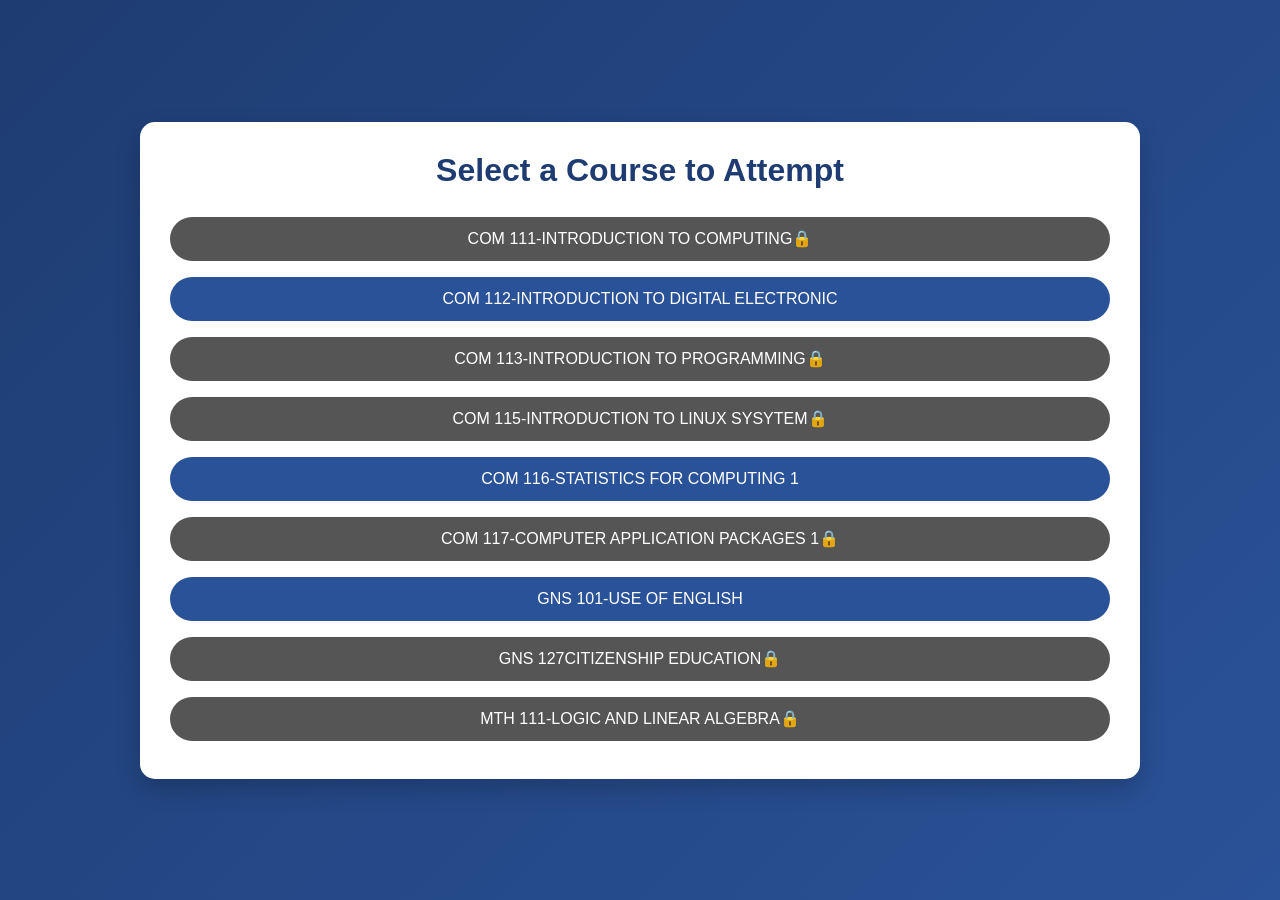
==== index.html @ 9dee7cb1 "Merge branch 'main' of https://github.com/Teboy15/COURSE-QUIZ" ====
<!DOCTYPE html>
<html lang="en">
<head>
    <meta charset="UTF-8">
    <meta name="viewport" content="width=device-width, initial-scale=1.0">
    <title>Quiz App</title>
    <link rel="stylesheet" href="styles.css">
    <meta name="google-site-verification" content="Tsx2RxnX2nQ3yG77a5asceZgj0YKZU6KrI5X_rOhHCs" />
    <!-- Google tag (gtag.js) -->
<script async src="https://www.googletagmanager.com/gtag/js?id=G-HK40J0H0E2"></script>
<script>
  window.dataLayer = window.dataLayer || [];
  function gtag(){dataLayer.push(arguments);}
  gtag('js', new Date());

  gtag('config', 'G-HK40J0H0E2');
</script>
</head>
<body>
    
<div class="quiz-container">
    <h1>Select a Course to Attempt</h1>

    <button onclick="startQuiz('com111')" disabled> COM 111-INTRODUCTION TO COMPUTING🔒</button>
    <button onclick="startQuiz('com112')">COM 112-INTRODUCTION TO DIGITAL ELECTRONIC</button>
    <button onclick="startQuiz('com113')" disabled>COM 113-INTRODUCTION TO PROGRAMMING🔒</button>
    <button onclick="startQuiz('com115')" disabled>COM 115-INTRODUCTION TO LINUX SYSYTEM🔒</button>
    <button onclick="startQuiz('com116')">COM 116-STATISTICS FOR COMPUTING 1</button>
    <button onclick="startQuiz('com117')" disabled>COM 117-COMPUTER APPLICATION PACKAGES 1🔒</button>
    <button onclick="startQuiz('gns101')">GNS 101-USE OF ENGLISH</button>
    <button onclick="startQuiz('gns127')" disabled>GNS 127CITIZENSHIP EDUCATION🔒</button>
    <button onclick="startQuiz('mth111')" disabled>MTH 111-LOGIC AND LINEAR ALGEBRA🔒</button>
</div>


<script src="script.js">
  
</script>
</body>
</html>
---- styles.css ----
/* =========================
   RESET
========================= */
* {
    margin: 0;
    padding: 0;
    box-sizing: border-box;
}

/* =========================
   BODY
========================= */
body {
    font-family: "Segoe UI", Tahoma, Geneva, Verdana, sans-serif;
    background: linear-gradient(135deg, #1e3c72, #2a5298);
    min-height: 100vh;
    display: flex;
    align-items: center;
    justify-content: center;
    color: #333;
}

.time-select {
    margin-bottom: 20px;
}

.time-select label {
    display: block;
    margin-bottom: 8px;
    font-weight: bold;
    color: #1e3c72;
}

.time-select select {
    width: 100%;
    padding: 12px;
    border-radius: 10px;
    border: 2px solid #2a5298;
    font-size: 16px;
}

/* =========================
   MAIN CONTAINER
========================= */
.quiz-container {
    background: #ffffff;
    padding: 25px;
    width: 95%;
    max-width: 900px; /* increased for laptop */
    border-radius: 15px;
    box-shadow: 0 10px 25px rgba(0,0,0,0.2);
}

/* =========================
   TITLE
========================= */
.quiz-container h1 {
    margin-bottom: 20px;
    color: #1e3c72;
    text-align: center;
}

/* =========================
   COURSE BUTTONS
========================= */
.quiz-container button {
    width: 100%;
    margin: 8px 0;
    padding: 12px;
    border: none;
    border-radius: 100px;
    background: #2a5298;
    color: white;
    font-size: 16px;
    cursor: pointer;
    transition: 0.3s;
}

button:disabled {
    background: #555;
    cursor: not-allowed;
    }
.quiz-container button:disabled:hover {
               background: #555;
        }

.quiz-container button:hover  {
    background: #1e3c72;
    transform: scale(1.03);
}

/* =========================
   QUESTION PANEL (CBT)
========================= */
.question-panel {
    display: grid;
    grid-template-columns: repeat(auto-fill, minmax(40px, 1fr));
    gap: 6px;
    margin-bottom: 15px;
}

.q-btn {
    padding: 8px;
    border: none;
    border-radius: 6px;
    background: #ddd;
    cursor: pointer;
    font-weight: bold;
}

.q-btn.answered {
    background: #28a745;
    color: white;
}

.q-btn.active {
    border: 2px solid #000;
    background: #ffc107;
}

/* =========================
   QUESTION AREA
========================= */
.question {
    text-align: left;
    margin-bottom: 15px;
    padding: 15px;
    border-radius: 10px;
    background: #f4f7ff;
}

.question p {
    font-size: 18px;
    margin-bottom: 10px;
}

/* QUESTION IMAGE */
.question-image {
    width: 100%;
    max-width: 300px;
    height: auto;
    display: block;
    margin: 10px auto;
    border-radius: 10px;
    border: 2px solid #ddd;
}

/* OPTIONS */
.question label {
    display: block;
    margin: 8px 0;
    cursor: pointer;
    padding: 6px;
    border-radius: 5px;
    transition: 0.2s;
}

.question label:hover {
    background: #e6ecff;
}

/* =========================
   NAV BUTTONS
========================= */
.nav-buttons {
    display: flex;
    justify-content: space-between;
    margin-top: 15px;
    gap: 10px;
}

.nav-buttons button {
    flex: 1;
}

/* =========================
   RESULT SECTION
========================= */
#score {
    font-size: 22px;
    margin-bottom: 15px;
    color: #2a5298;
    text-align: center;
}

#score h3 {
    font-size: 24px;
    margin: 10px 0;
}

#score h4 {
    font-size: 20px;
    color: #2a5298;
    margin-bottom: 5px;
}

#score p {
    font-size: 18px;
    color: #555;
}
.review {
    text-align: left;
    margin-top: 10px;
    padding: 12px;
    border-left: 4px solid #2a5298;
    background: #f9f9f9;
    border-radius: 6px;
}

/* CORRECT / WRONG */
.correct {
    color: green;
    font-weight: bold;
}

.wrong {
    color: red;
    font-weight: bold;
}

/* =========================
   PROGRESS TEXT
========================= */
.progress {
    margin-bottom: 10px;
    font-weight: bold;
    color: #2a5298;
}

/* =========================
   RESPONSIVE DESIGN
========================= */

/* 📱 SMALL PHONES */
@media (max-width: 480px) {

    .quiz-container {
        padding: 15px;
    }

    .question p {
        font-size: 16px;
    }

    .nav-buttons {
        flex-direction: column;
    }

    .nav-buttons button {
        width: 100%;
    }
}

/* 📱 TABLETS */
@media (max-width: 768px) {

    .quiz-container {
        max-width: 95%;
    }

    .question-panel {
        grid-template-columns: repeat(auto-fill, minmax(35px, 1fr));
    }
}

.option {
    display: block;
    background: #f4f7ff;
    padding: 12px;
    margin: 10px 0;
    border-radius: 10px;
    cursor: pointer;
    transition: 0.3s;
}

.option:hover {
    background: #dfe9ff;
}

.option input {
    margin-right: 10px;
}

.written-box {
    width: 100%;
    padding: 15px;
    border-radius: 10px;
    border: 2px solid #2a5298;
    resize: vertical;
    font-size: 16px;
    margin-top: 10px;
}

/* =========================
   TIMER BAR
========================= */

.top-bar {
    display: flex;
    justify-content: space-between;
    align-items: center;
    margin-bottom: 10px;
}

#timer {
    font-weight: bold;
    color: #e63946;
    font-size: 18px;
}

/* 💻 LARGE SCREENS */
@media (min-width: 1000px) {

    .quiz-container {
        max-width: 1000px;
        padding: 30px;
    }

    .question p {
        font-size: 20px;
    }
    /* =========================
   BETTER MOBILE RESPONSIVE
========================= */

/* Prevent zoom issues on phones */
html {
    font-size: 16px;
}

/* Make images responsive */
img {
    max-width: 100%;
    height: auto;
}

/* Prevent long text overflow */
.question,
.review,
.option {
    word-wrap: break-word;
    overflow-wrap: break-word;
}

/* Better touch spacing for phones */
button,
.option,
.q-btn {
    min-height: 44px;
}

/* Smooth scrolling */
html {
    scroll-behavior: smooth;
}

/* Better textarea on phones */
.written-box {
    min-height: 140px;
}

/* Prevent horizontal scrolling */
body {
    overflow-x: hidden;
}
}
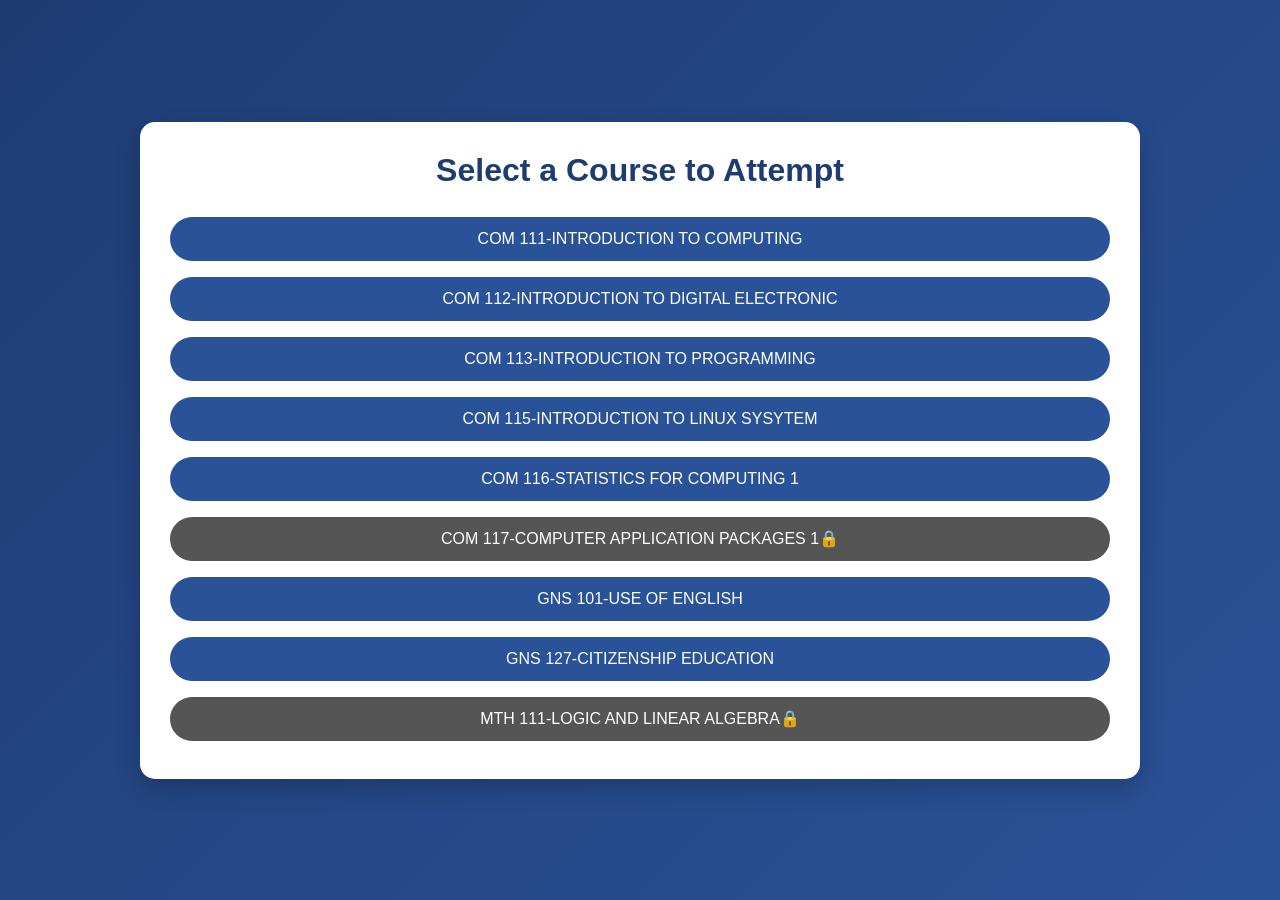
==== commit 212882b7: "New version" ====
--- a/index.html
+++ b/index.html
@@ -21,14 +21,14 @@
 <div class="quiz-container">
     <h1>Select a Course to Attempt</h1>
 
-    <button onclick="startQuiz('com111')" disabled> COM 111-INTRODUCTION TO COMPUTING🔒</button>
+    <button onclick="startQuiz('com111')"> COM 111-INTRODUCTION TO COMPUTING</button>
     <button onclick="startQuiz('com112')">COM 112-INTRODUCTION TO DIGITAL ELECTRONIC</button>
-    <button onclick="startQuiz('com113')" disabled>COM 113-INTRODUCTION TO PROGRAMMING🔒</button>
-    <button onclick="startQuiz('com115')" disabled>COM 115-INTRODUCTION TO LINUX SYSYTEM🔒</button>
+    <button onclick="startQuiz('com113')">COM 113-INTRODUCTION TO PROGRAMMING</button>
+    <button onclick="startQuiz('com115')" >COM 115-INTRODUCTION TO LINUX SYSYTEM</button>
     <button onclick="startQuiz('com116')">COM 116-STATISTICS FOR COMPUTING 1</button>
     <button onclick="startQuiz('com117')" disabled>COM 117-COMPUTER APPLICATION PACKAGES 1🔒</button>
     <button onclick="startQuiz('gns101')">GNS 101-USE OF ENGLISH</button>
-    <button onclick="startQuiz('gns127')" disabled>GNS 127CITIZENSHIP EDUCATION🔒</button>
+    <button onclick="startQuiz('gns127')">GNS 127-CITIZENSHIP EDUCATION</button>
     <button onclick="startQuiz('mth111')" disabled>MTH 111-LOGIC AND LINEAR ALGEBRA🔒</button>
 </div>
 
--- a/styles.css
+++ b/styles.css
@@ -118,6 +118,21 @@
     background: #ffc107;
 }
 
+.chapter-info {
+    text-align: center;
+    padding: 20px;
+}
+
+.chapter-info h2 {
+    color: #2a5298;
+    margin-bottom: 15px;
+}
+
+.chapter-info p {
+    margin: 10px 0;
+    line-height: 1.6;
+}
+
 /* =========================
    QUESTION AREA
 ========================= */
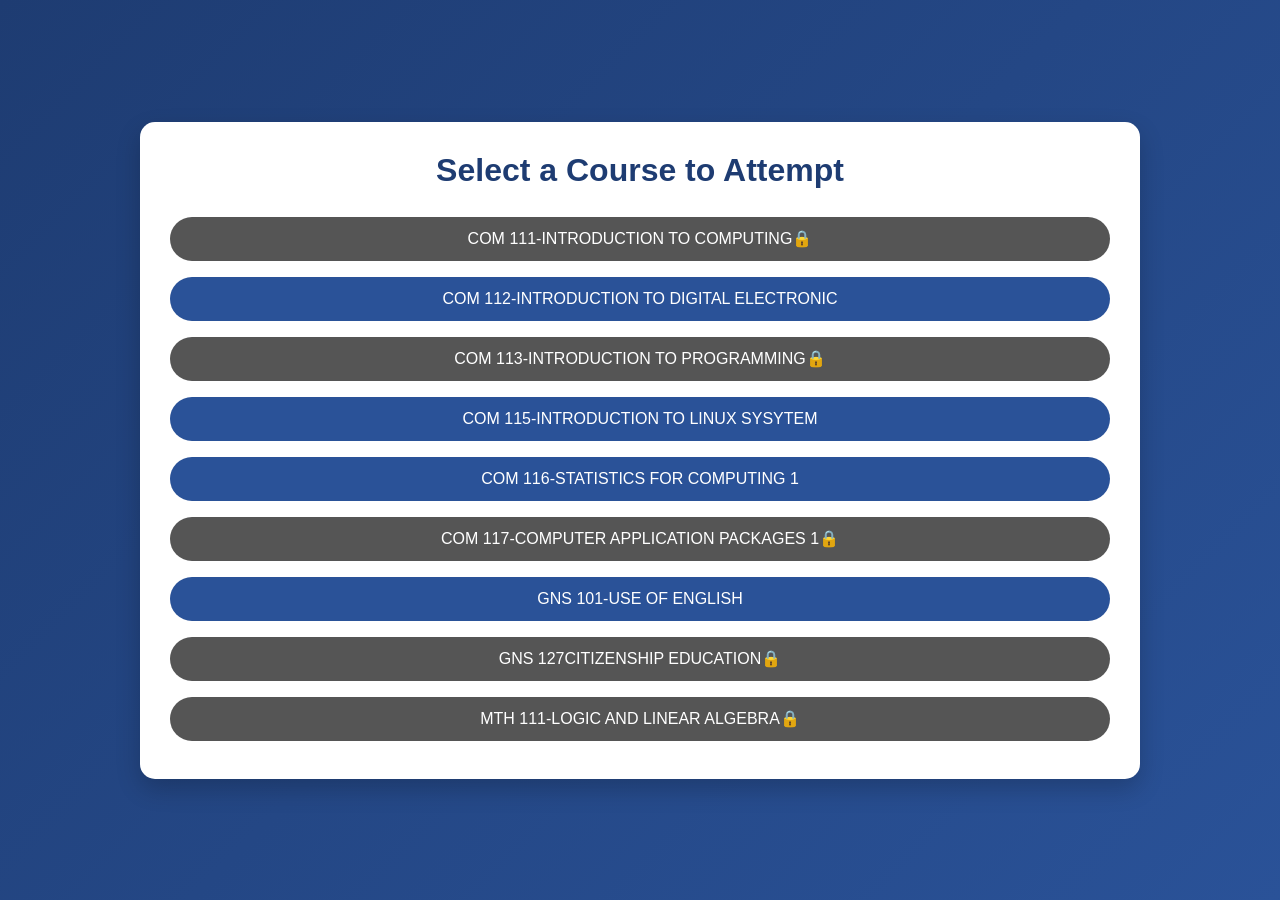
==== commit 1cc52f03: "Add files via upload" ====
--- a/index.html
+++ b/index.html
@@ -6,29 +6,20 @@
     <title>Quiz App</title>
     <link rel="stylesheet" href="styles.css">
     <meta name="google-site-verification" content="Tsx2RxnX2nQ3yG77a5asceZgj0YKZU6KrI5X_rOhHCs" />
-    <!-- Google tag (gtag.js) -->
-<script async src="https://www.googletagmanager.com/gtag/js?id=G-HK40J0H0E2"></script>
-<script>
-  window.dataLayer = window.dataLayer || [];
-  function gtag(){dataLayer.push(arguments);}
-  gtag('js', new Date());
-
-  gtag('config', 'G-HK40J0H0E2');
-</script>
 </head>
 <body>
     
 <div class="quiz-container">
     <h1>Select a Course to Attempt</h1>
 
-    <button onclick="startQuiz('com111')"> COM 111-INTRODUCTION TO COMPUTING</button>
+    <button onclick="startQuiz('com111')" disabled> COM 111-INTRODUCTION TO COMPUTING🔒</button>
     <button onclick="startQuiz('com112')">COM 112-INTRODUCTION TO DIGITAL ELECTRONIC</button>
-    <button onclick="startQuiz('com113')">COM 113-INTRODUCTION TO PROGRAMMING</button>
-    <button onclick="startQuiz('com115')" >COM 115-INTRODUCTION TO LINUX SYSYTEM</button>
+    <button onclick="startQuiz('com113')" disabled>COM 113-INTRODUCTION TO PROGRAMMING🔒</button>
+    <button onclick="startQuiz('com115')">COM 115-INTRODUCTION TO LINUX SYSYTEM</button>
     <button onclick="startQuiz('com116')">COM 116-STATISTICS FOR COMPUTING 1</button>
     <button onclick="startQuiz('com117')" disabled>COM 117-COMPUTER APPLICATION PACKAGES 1🔒</button>
     <button onclick="startQuiz('gns101')">GNS 101-USE OF ENGLISH</button>
-    <button onclick="startQuiz('gns127')">GNS 127-CITIZENSHIP EDUCATION</button>
+    <button onclick="startQuiz('gns127')" disabled>GNS 127CITIZENSHIP EDUCATION🔒</button>
     <button onclick="startQuiz('mth111')" disabled>MTH 111-LOGIC AND LINEAR ALGEBRA🔒</button>
 </div>
 
@@ -37,4 +28,4 @@
   
 </script>
 </body>
-</html>
+</html>
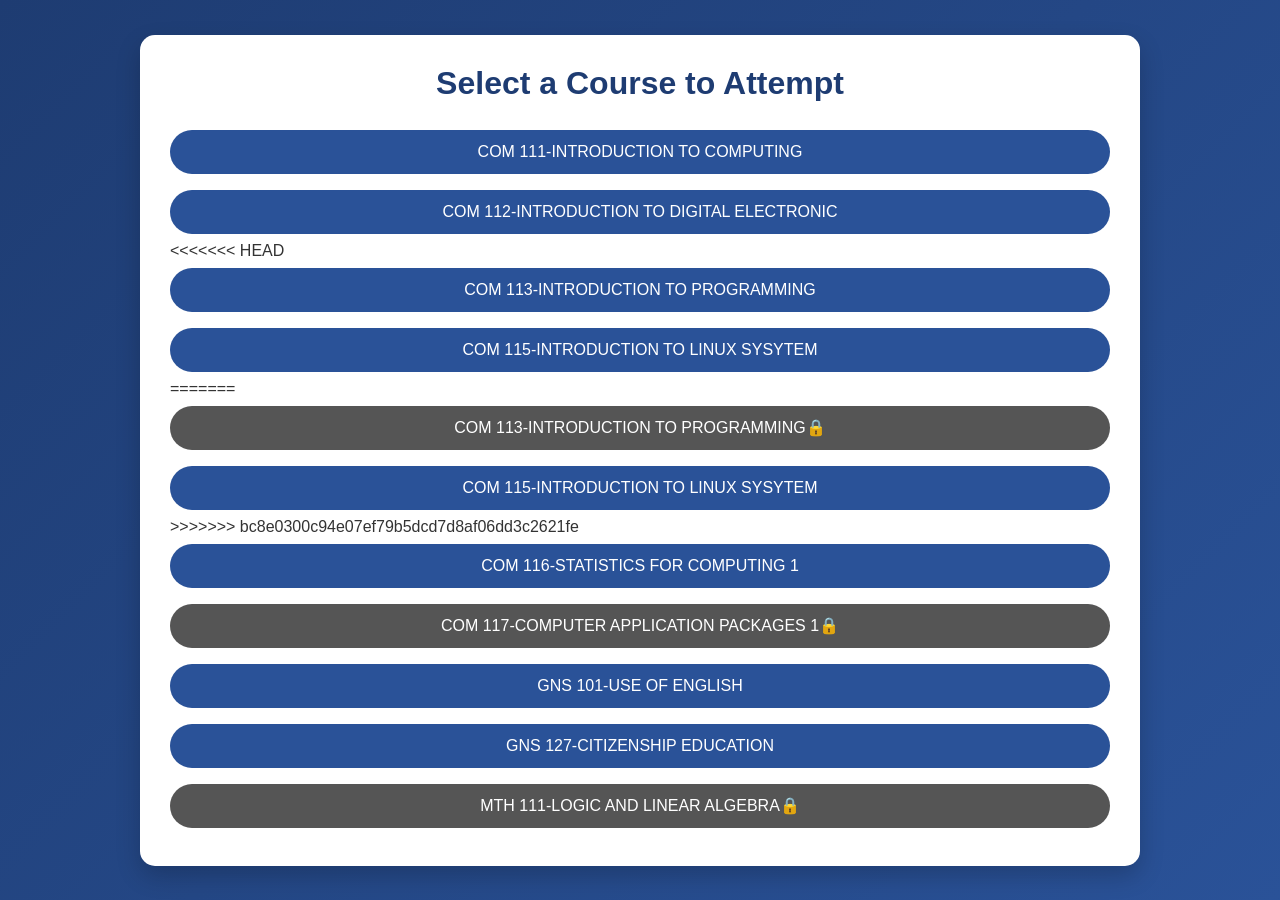
==== commit b40971d6: "NEW" ====
--- a/index.html
+++ b/index.html
@@ -12,14 +12,19 @@
 <div class="quiz-container">
     <h1>Select a Course to Attempt</h1>
 
-    <button onclick="startQuiz('com111')" disabled> COM 111-INTRODUCTION TO COMPUTING🔒</button>
+    <button onclick="startQuiz('com111')"> COM 111-INTRODUCTION TO COMPUTING</button>
     <button onclick="startQuiz('com112')">COM 112-INTRODUCTION TO DIGITAL ELECTRONIC</button>
+<<<<<<< HEAD
+    <button onclick="startQuiz('com113')">COM 113-INTRODUCTION TO PROGRAMMING</button>
+    <button onclick="startQuiz('com115')" >COM 115-INTRODUCTION TO LINUX SYSYTEM</button>
+=======
     <button onclick="startQuiz('com113')" disabled>COM 113-INTRODUCTION TO PROGRAMMING🔒</button>
     <button onclick="startQuiz('com115')">COM 115-INTRODUCTION TO LINUX SYSYTEM</button>
+>>>>>>> bc8e0300c94e07ef79b5dcd7d8af06dd3c2621fe
     <button onclick="startQuiz('com116')">COM 116-STATISTICS FOR COMPUTING 1</button>
     <button onclick="startQuiz('com117')" disabled>COM 117-COMPUTER APPLICATION PACKAGES 1🔒</button>
     <button onclick="startQuiz('gns101')">GNS 101-USE OF ENGLISH</button>
-    <button onclick="startQuiz('gns127')" disabled>GNS 127CITIZENSHIP EDUCATION🔒</button>
+    <button onclick="startQuiz('gns127')">GNS 127-CITIZENSHIP EDUCATION</button>
     <button onclick="startQuiz('mth111')" disabled>MTH 111-LOGIC AND LINEAR ALGEBRA🔒</button>
 </div>
 
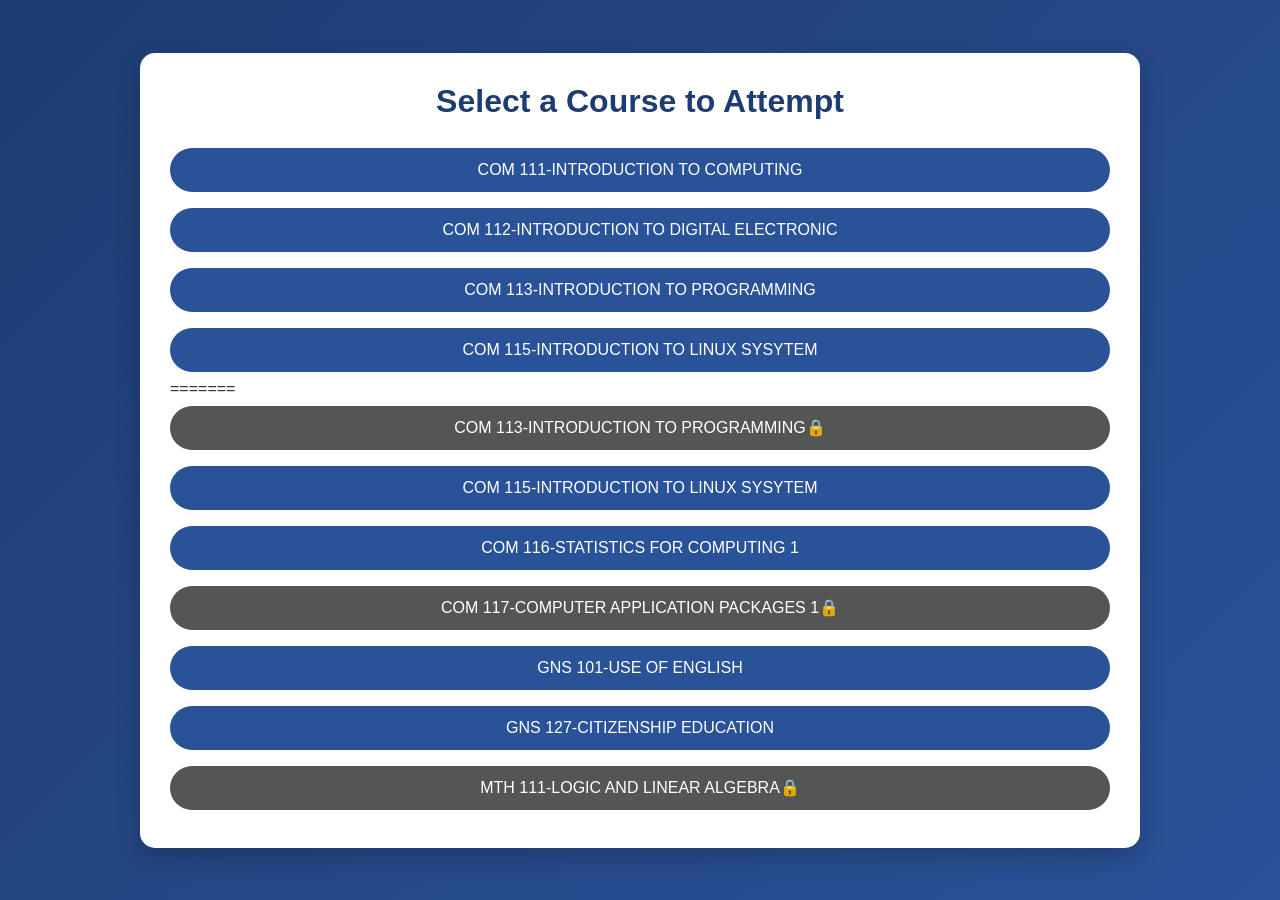
==== commit 98e71ffe: "Update index.html" ====
--- a/index.html
+++ b/index.html
@@ -14,13 +14,11 @@
 
     <button onclick="startQuiz('com111')"> COM 111-INTRODUCTION TO COMPUTING</button>
     <button onclick="startQuiz('com112')">COM 112-INTRODUCTION TO DIGITAL ELECTRONIC</button>
-<<<<<<< HEAD
     <button onclick="startQuiz('com113')">COM 113-INTRODUCTION TO PROGRAMMING</button>
     <button onclick="startQuiz('com115')" >COM 115-INTRODUCTION TO LINUX SYSYTEM</button>
 =======
     <button onclick="startQuiz('com113')" disabled>COM 113-INTRODUCTION TO PROGRAMMING🔒</button>
     <button onclick="startQuiz('com115')">COM 115-INTRODUCTION TO LINUX SYSYTEM</button>
->>>>>>> bc8e0300c94e07ef79b5dcd7d8af06dd3c2621fe
     <button onclick="startQuiz('com116')">COM 116-STATISTICS FOR COMPUTING 1</button>
     <button onclick="startQuiz('com117')" disabled>COM 117-COMPUTER APPLICATION PACKAGES 1🔒</button>
     <button onclick="startQuiz('gns101')">GNS 101-USE OF ENGLISH</button>
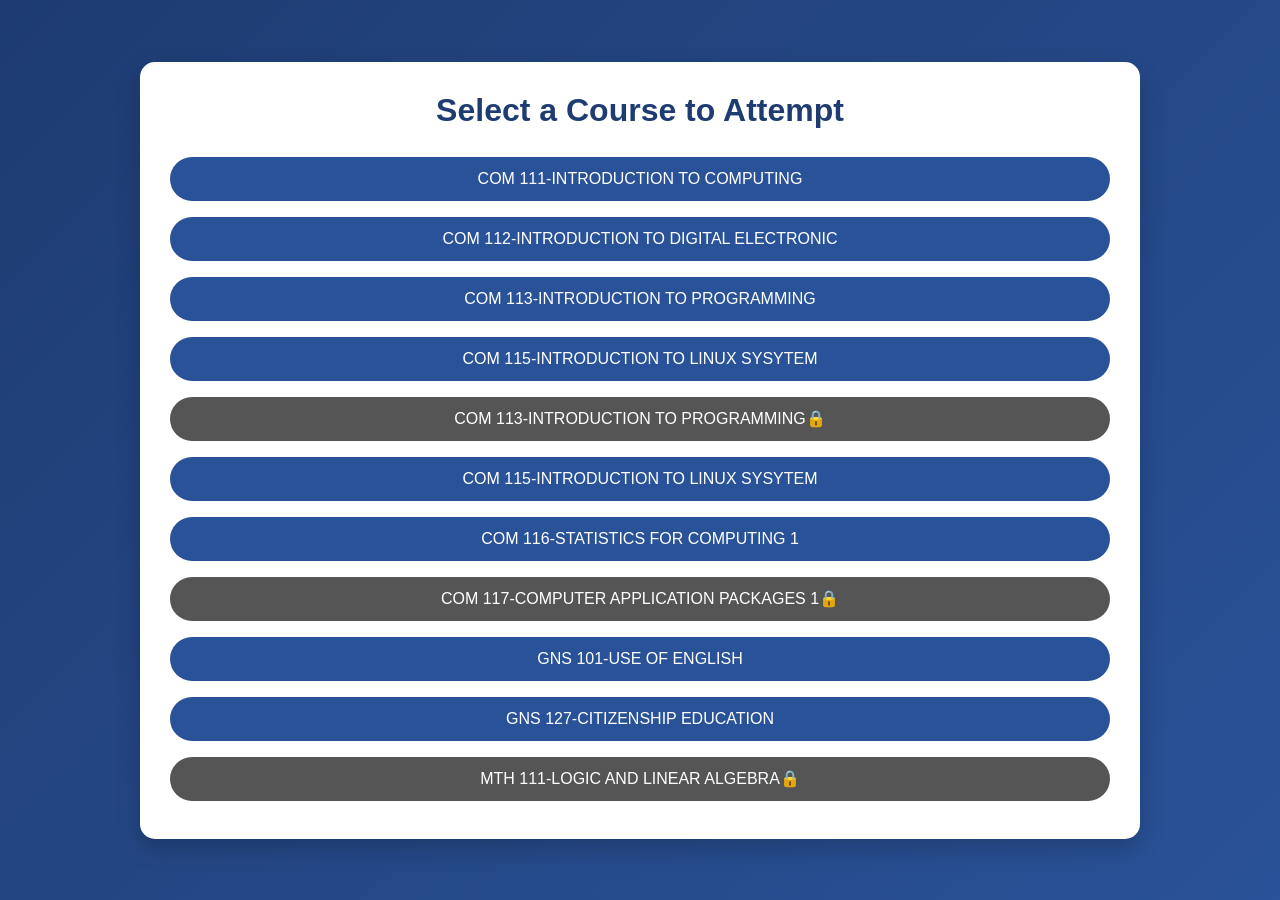
==== commit 20993f42: "E" ====
--- a/index.html
+++ b/index.html
@@ -16,7 +16,6 @@
     <button onclick="startQuiz('com112')">COM 112-INTRODUCTION TO DIGITAL ELECTRONIC</button>
     <button onclick="startQuiz('com113')">COM 113-INTRODUCTION TO PROGRAMMING</button>
     <button onclick="startQuiz('com115')" >COM 115-INTRODUCTION TO LINUX SYSYTEM</button>
-=======
     <button onclick="startQuiz('com113')" disabled>COM 113-INTRODUCTION TO PROGRAMMING🔒</button>
     <button onclick="startQuiz('com115')">COM 115-INTRODUCTION TO LINUX SYSYTEM</button>
     <button onclick="startQuiz('com116')">COM 116-STATISTICS FOR COMPUTING 1</button>
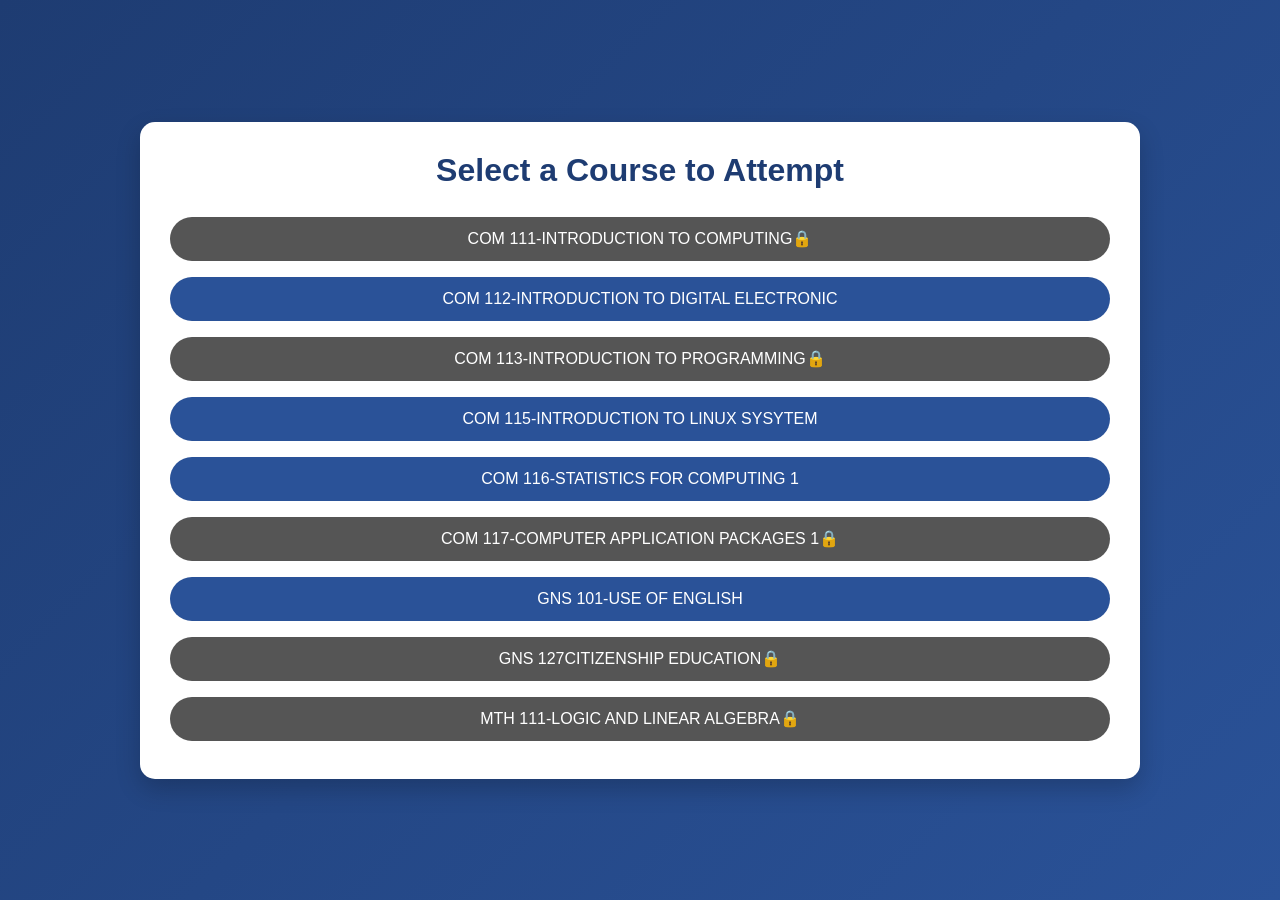
==== commit f1dca95e: "3" ====
--- a/index.html
+++ b/index.html
@@ -12,16 +12,14 @@
 <div class="quiz-container">
     <h1>Select a Course to Attempt</h1>
 
-    <button onclick="startQuiz('com111')"> COM 111-INTRODUCTION TO COMPUTING</button>
+    <button onclick="startQuiz('com111')" disabled> COM 111-INTRODUCTION TO COMPUTING🔒</button>
     <button onclick="startQuiz('com112')">COM 112-INTRODUCTION TO DIGITAL ELECTRONIC</button>
-    <button onclick="startQuiz('com113')">COM 113-INTRODUCTION TO PROGRAMMING</button>
-    <button onclick="startQuiz('com115')" >COM 115-INTRODUCTION TO LINUX SYSYTEM</button>
     <button onclick="startQuiz('com113')" disabled>COM 113-INTRODUCTION TO PROGRAMMING🔒</button>
     <button onclick="startQuiz('com115')">COM 115-INTRODUCTION TO LINUX SYSYTEM</button>
     <button onclick="startQuiz('com116')">COM 116-STATISTICS FOR COMPUTING 1</button>
     <button onclick="startQuiz('com117')" disabled>COM 117-COMPUTER APPLICATION PACKAGES 1🔒</button>
     <button onclick="startQuiz('gns101')">GNS 101-USE OF ENGLISH</button>
-    <button onclick="startQuiz('gns127')">GNS 127-CITIZENSHIP EDUCATION</button>
+    <button onclick="startQuiz('gns127')" disabled>GNS 127CITIZENSHIP EDUCATION🔒</button>
     <button onclick="startQuiz('mth111')" disabled>MTH 111-LOGIC AND LINEAR ALGEBRA🔒</button>
 </div>
 
--- a/styles.css
+++ b/styles.css
@@ -118,21 +118,6 @@
     background: #ffc107;
 }
 
-.chapter-info {
-    text-align: center;
-    padding: 20px;
-}
-
-.chapter-info h2 {
-    color: #2a5298;
-    margin-bottom: 15px;
-}
-
-.chapter-info p {
-    margin: 10px 0;
-    line-height: 1.6;
-}
-
 /* =========================
    QUESTION AREA
 ========================= */
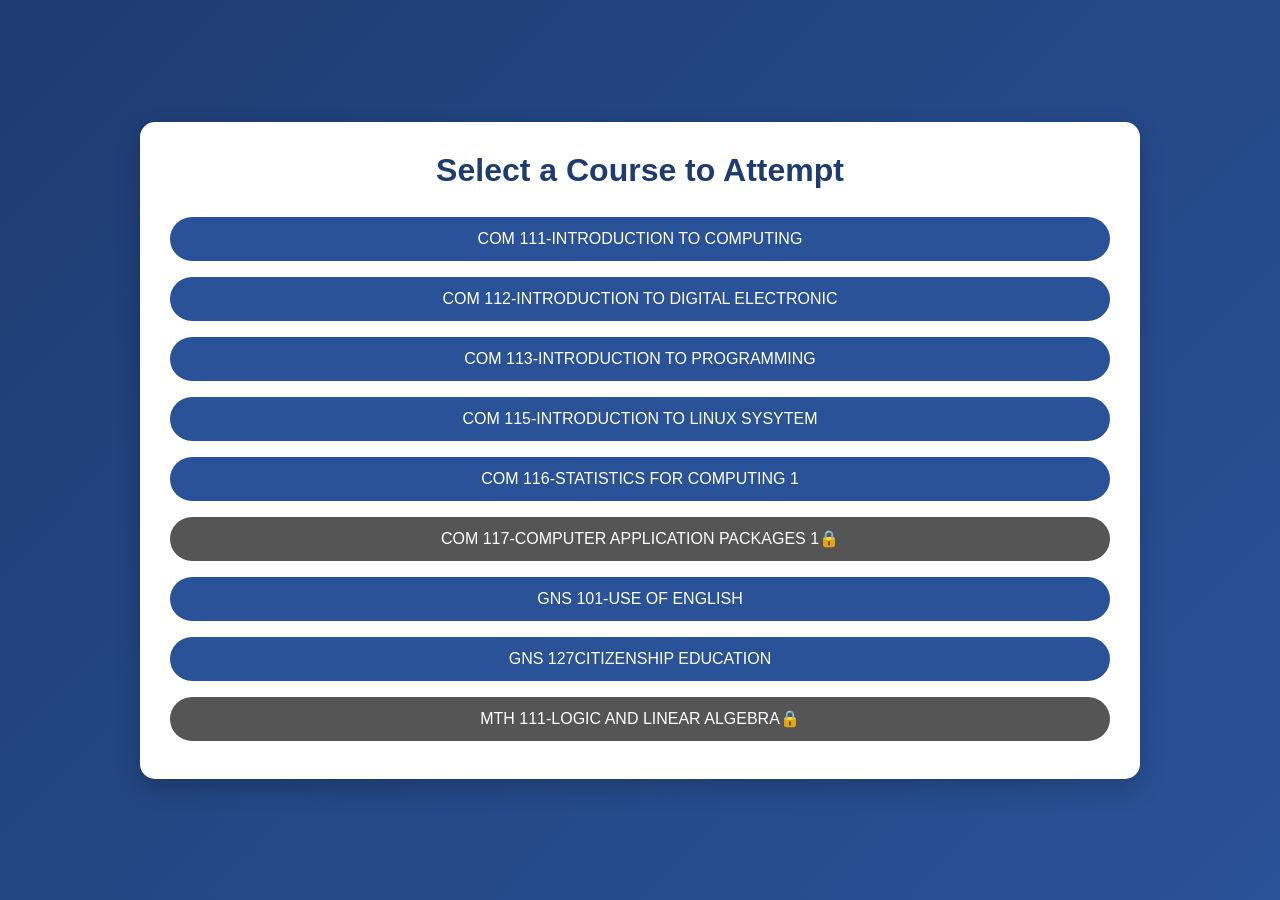
==== commit bec30811: "Brand new ones" ====
--- a/index.html
+++ b/index.html
@@ -12,14 +12,14 @@
 <div class="quiz-container">
     <h1>Select a Course to Attempt</h1>
 
-    <button onclick="startQuiz('com111')" disabled> COM 111-INTRODUCTION TO COMPUTING🔒</button>
+    <button onclick="startQuiz('com111')"> COM 111-INTRODUCTION TO COMPUTING</button>
     <button onclick="startQuiz('com112')">COM 112-INTRODUCTION TO DIGITAL ELECTRONIC</button>
-    <button onclick="startQuiz('com113')" disabled>COM 113-INTRODUCTION TO PROGRAMMING🔒</button>
+    <button onclick="startQuiz('com113')">COM 113-INTRODUCTION TO PROGRAMMING</button>
     <button onclick="startQuiz('com115')">COM 115-INTRODUCTION TO LINUX SYSYTEM</button>
     <button onclick="startQuiz('com116')">COM 116-STATISTICS FOR COMPUTING 1</button>
     <button onclick="startQuiz('com117')" disabled>COM 117-COMPUTER APPLICATION PACKAGES 1🔒</button>
     <button onclick="startQuiz('gns101')">GNS 101-USE OF ENGLISH</button>
-    <button onclick="startQuiz('gns127')" disabled>GNS 127CITIZENSHIP EDUCATION🔒</button>
+    <button onclick="startQuiz('gns127')">GNS 127CITIZENSHIP EDUCATION</button>
     <button onclick="startQuiz('mth111')" disabled>MTH 111-LOGIC AND LINEAR ALGEBRA🔒</button>
 </div>
 
--- a/styles.css
+++ b/styles.css
@@ -118,6 +118,21 @@
     background: #ffc107;
 }
 
+.chapter-info {
+    text-align: center;
+    padding: 20px;
+}
+
+.chapter-info h2 {
+    color: #2a5298;
+    margin-bottom: 15px;
+}
+
+.chapter-info p {
+    margin: 10px 0;
+    line-height: 1.6;
+}
+
 /* =========================
    QUESTION AREA
 ========================= */
